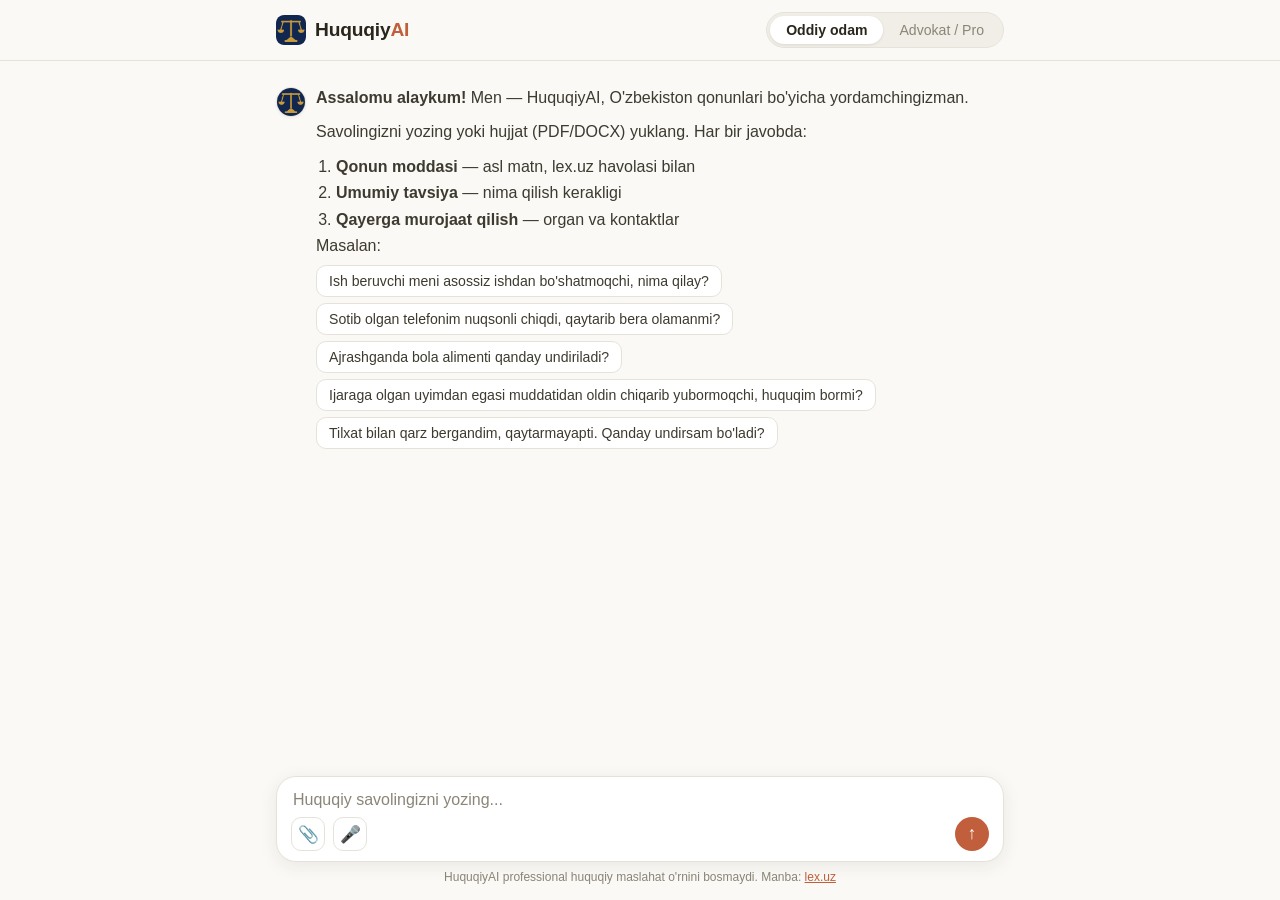
==== static/index.html @ 62997794 "Saytga ovozli savol qo'shildi (/api/ovoz + mikrofon) Ilgari ovozli savol faqat Telegram'da mumkin ed" ====
<!DOCTYPE html>
<html lang="uz">
<head>
  <meta charset="UTF-8">
  <meta name="viewport" content="width=device-width, initial-scale=1.0">
  <title>HuquqiyAI — Huquqiy yordamchi</title>
  <link rel="icon" href="/static/favicon.ico" sizes="any">
  <link rel="icon" type="image/png" sizes="32x32" href="/static/favicon-32.png">
  <link rel="icon" type="image/png" sizes="192x192" href="/static/logo-192.png">
  <link rel="apple-touch-icon" href="/static/apple-touch-icon.png">
  <link rel="stylesheet" href="/static/style.css?v=5">
</head>
<body>
  <header class="sarlavha">
    <div class="sarlavha-ich">
      <div class="logo"><img src="/static/logo-192.png" alt="HuquqiyAI logotipi"> <span>Huquqiy<b>AI</b></span></div>
      <div class="sarlavha-ong">
        <span id="baza-chip" class="baza-chip" title="Bazadagi tekshirilgan moddalar soni"></span>
        <div class="rejim-tanlash" role="radiogroup" aria-label="Rejim">
          <button id="rejim-oddiy" class="rejim-tugma faol" data-rejim="oddiy">Oddiy odam</button>
          <button id="rejim-pro" class="rejim-tugma" data-rejim="pro">Advokat / Pro</button>
        </div>
      </div>
    </div>
  </header>

  <main class="asosiy">
    <div id="chat" class="chat">
      <div class="xabar bot">
        <div class="avatar"><img src="/static/logo-192.png" alt=""></div>
        <div class="xabar-ich">
          <p><b>Assalomu alaykum!</b> Men — HuquqiyAI, O'zbekiston qonunlari bo'yicha yordamchingizman.</p>
          <p>Savolingizni yozing yoki hujjat (PDF/DOCX) yuklang. Har bir javobda:</p>
          <ol>
            <li><b>Qonun moddasi</b> — asl matn, lex.uz havolasi bilan</li>
            <li><b>Umumiy tavsiya</b> — nima qilish kerakligi</li>
            <li><b>Qayerga murojaat qilish</b> — organ va kontaktlar</li>
          </ol>
          <p class="misollar">Masalan: <button class="misol">Ish beruvchi meni asossiz ishdan bo'shatmoqchi, nima qilay?</button>
          <button class="misol">Sotib olgan telefonim nuqsonli chiqdi, qaytarib bera olamanmi?</button>
          <button class="misol">Ajrashganda bola alimenti qanday undiriladi?</button>
          <button class="misol">Ijaraga olgan uyimdan egasi muddatidan oldin chiqarib yubormoqchi, huquqim bormi?</button>
          <button class="misol">Tilxat bilan qarz bergandim, qaytarmayapti. Qanday undirsam bo'ladi?</button></p>
          <p id="hisoblagich" class="hisoblagich"></p>
        </div>
      </div>
    </div>

    <form id="forma" class="kiritish">
      <textarea id="savol" rows="1" placeholder="Huquqiy savolingizni yozing..." maxlength="4000"></textarea>
      <div class="kiritish-qator">
        <label class="fayl-tugma" title="PDF yoki DOCX hujjat yuklash">
          📎<input type="file" id="fayl" accept=".pdf,.docx,.txt" hidden>
        </label>
        <button type="button" id="mikrofon" class="fayl-tugma mikrofon-tugma" title="Savolni ovoz bilan ayting" aria-label="Ovozli savol">🎤</button>
        <span id="ovoz-holati" class="ovoz-holati"></span>
        <span id="fayl-nomi" class="fayl-nomi"></span>
        <button type="submit" id="yubor" class="yubor-tugma" aria-label="Yuborish" title="Yuborish">↑</button>
      </div>
    </form>
    <p class="pastki-eslatma">HuquqiyAI professional huquqiy maslahat o'rnini bosmaydi. Manba: <a href="https://lex.uz" target="_blank" rel="noopener">lex.uz</a></p>
  </main>

  <script src="/static/app.js?v=6"></script>
</body>
</html>
---- static/style.css ----
/* HuquqiyAI — asosiy uslublar (Claude uslubidagi iliq palitra) */
:root {
  --asosiy: #29261b;
  --urgu: #c15f3c;
  --urgu-toq: #a04d2e;
  --fon: #faf9f5;
  --karta: #ffffff;
  --krem: #f0eee6;
  --chiziq: #e5e3d9;
  --matn: #3d3a2f;
  --sokin: #8a8577;
  --yashil: #1e7d4f;
  --sariq: #b7791f;
}

* { box-sizing: border-box; margin: 0; padding: 0; }

body {
  font-family: -apple-system, "Segoe UI", Roboto, "Helvetica Neue", Arial, sans-serif;
  background: var(--fon);
  color: var(--matn);
  min-height: 100vh;
  display: flex;
  flex-direction: column;
}

/* Sarlavha */
.sarlavha {
  background: rgba(250, 249, 245, .92);
  backdrop-filter: blur(8px);
  color: var(--asosiy);
  border-bottom: 1px solid var(--chiziq);
  position: sticky;
  top: 0;
  z-index: 10;
}
.sarlavha-ich {
  max-width: 760px;
  margin: 0 auto;
  padding: 12px 16px;
  display: flex;
  align-items: center;
  justify-content: space-between;
  gap: 12px;
  flex-wrap: wrap;
}
.logo {
  font-size: 1.2rem;
  font-weight: 600;
  letter-spacing: -.01em;
  display: flex;
  align-items: center;
  gap: 9px;
}
.logo img { width: 30px; height: 30px; border-radius: 8px; display: block; }
.logo b { color: var(--urgu); }

.sarlavha-ong { display: flex; align-items: center; gap: 10px; flex-wrap: wrap; }
.baza-chip {
  font-size: .75rem;
  color: var(--sokin);
  background: var(--krem);
  border: 1px solid var(--chiziq);
  border-radius: 999px;
  padding: 4px 10px;
  white-space: nowrap;
}
.baza-chip:empty { display: none; }

.rejim-tanlash {
  display: flex;
  background: var(--krem);
  border: 1px solid var(--chiziq);
  border-radius: 999px;
  padding: 3px;
}
.rejim-tugma {
  border: 0;
  background: transparent;
  color: var(--sokin);
  padding: 6px 16px;
  border-radius: 999px;
  cursor: pointer;
  font-size: .88rem;
}
.rejim-tugma.faol {
  background: #fff;
  color: var(--asosiy);
  font-weight: 600;
  box-shadow: 0 1px 3px rgba(41, 38, 27, .1);
}

/* Chat */
.asosiy {
  flex: 1;
  width: 100%;
  max-width: 760px;
  margin: 0 auto;
  padding: 24px 16px 16px;
  display: flex;
  flex-direction: column;
}
.chat { flex: 1; display: flex; flex-direction: column; gap: 22px; padding-bottom: 24px; }

.xabar { display: flex; animation: paydo .35s ease; }
.xabar.user { justify-content: flex-end; }
@keyframes paydo {
  from { opacity: 0; transform: translateY(8px); }
  to { opacity: 1; transform: none; }
}

/* Bot avatari */
.xabar.bot { gap: 10px; }
.avatar {
  flex: 0 0 30px;
  width: 30px;
  height: 30px;
  border-radius: 50%;
  overflow: hidden;
  background: #fff;
  border: 1px solid var(--chiziq);
  display: flex;
  align-items: center;
  justify-content: center;
  font-size: .95rem;
  margin-top: 2px;
  box-shadow: 0 1px 3px rgba(41, 38, 27, .06);
}
.avatar img { width: 100%; height: 100%; object-fit: cover; display: block; }

/* Claude uslubi: assistent javobi bublesiz, fonda toza matn */
.xabar.bot .xabar-ich {
  max-width: 100%;
  flex: 1;
  min-width: 0;
  background: transparent;
  border: 0;
  padding: 0;
  line-height: 1.65;
}
/* Foydalanuvchi xabari — yumshoq krem buble */
.xabar.user .xabar-ich {
  max-width: 85%;
  background: var(--krem);
  border: 1px solid var(--chiziq);
  color: var(--matn);
  border-radius: 18px;
  padding: 10px 16px;
  line-height: 1.55;
}
.xabar-ich p + p, .xabar-ich ol { margin-top: 8px; }
.xabar-ich ol { padding-left: 20px; }

.misollar { display: flex; flex-direction: column; gap: 6px; align-items: flex-start; }
.misol {
  border: 1px solid var(--chiziq);
  color: var(--matn);
  background: #fff;
  border-radius: 10px;
  padding: 7px 12px;
  cursor: pointer;
  text-align: left;
  font-size: .88rem;
  transition: background .15s, border-color .15s;
}
.misol:hover { background: var(--krem); border-color: var(--sokin); }

/* Ochiq hisoblagich (bosh sahifa) */
.hisoblagich { font-size: .82rem; color: var(--sokin); margin-top: 10px; }
.hisoblagich:empty { display: none; }

/* Uch qismli javob bloklari */
.qism-sarlavha {
  display: flex;
  align-items: center;
  gap: 10px;
  font-size: .75rem;
  font-weight: 700;
  letter-spacing: .06em;
  text-transform: uppercase;
  color: var(--urgu);
  margin: 16px 0 8px;
}
.qism-sarlavha::after {
  content: "";
  flex: 1;
  height: 1px;
  background: var(--chiziq);
}
.qism-sarlavha:first-child { margin-top: 0; }

/* 1-qism: modda iqtibos-kartasi */
.modda-karta {
  border: 1px solid var(--chiziq);
  border-left: 4px solid var(--urgu);
  background: #fff;
  border-radius: 12px;
  padding: 12px 14px;
  margin-bottom: 8px;
  box-shadow: 0 1px 4px rgba(41, 38, 27, .05);
  transition: box-shadow .15s;
}
.modda-karta:hover { box-shadow: 0 3px 10px rgba(41, 38, 27, .09); }
.modda-karta .qonun-nomi { font-size: .8rem; color: var(--sokin); }
.modda-karta .modda-sarlavha { font-weight: 700; margin: 4px 0 6px; }
.modda-karta .modda-matn { white-space: pre-line; font-size: .93rem; }
.modda-karta .modda-past {
  margin-top: 8px;
  display: flex;
  gap: 10px;
  align-items: center;
  flex-wrap: wrap;
  font-size: .82rem;
}
.modda-karta a { color: var(--urgu); }
.belgi {
  border-radius: 999px;
  padding: 2px 10px;
  font-size: .75rem;
  font-weight: 600;
}
.belgi.verified { background: #e2f3ea; color: var(--yashil); }
.belgi.needs_verification { background: #fdf1dc; color: var(--sariq); }

/* 3-qism: murojaat kartasi */
.organ-karta {
  background: #fff;
  border: 1px solid var(--chiziq);
  border-radius: 12px;
  padding: 12px 14px;
}
.organ-karta .organ-nomi { font-weight: 700; }
.organ-karta .organ-qator { margin-top: 4px; font-size: .9rem; }
.organ-karta a { color: var(--urgu); }

.disclaimer { margin-top: 12px; font-size: .78rem; color: var(--sokin); }

/* Ariza qoralamasi bloki */
.yashirin { display: none !important; }
.ariza-blok { margin-top: 14px; }
.ariza-och {
  border: 1px solid var(--urgu);
  background: #fff;
  color: var(--urgu);
  border-radius: 10px;
  padding: 8px 14px;
  font-weight: 600;
  cursor: pointer;
  font-size: .88rem;
}
.ariza-och:hover { background: var(--krem); }
.ariza-forma {
  display: flex;
  flex-wrap: wrap;
  gap: 8px;
  margin-top: 10px;
}
.ariza-forma input {
  flex: 1 1 180px;
  border: 1px solid var(--chiziq);
  border-radius: 10px;
  padding: 8px 12px;
  font: inherit;
  background: #fff;
}
.ariza-tuz {
  border: 0;
  background: var(--urgu);
  color: #fff;
  border-radius: 10px;
  padding: 8px 18px;
  font-weight: 600;
  cursor: pointer;
}
.ariza-tuz:hover { background: var(--urgu-toq); }
.ariza-natija { margin-top: 10px; }
.ariza-matn {
  width: 100%;
  border: 1px solid var(--chiziq);
  border-radius: 12px;
  padding: 12px;
  font-family: ui-monospace, "SF Mono", Menlo, monospace;
  font-size: .85rem;
  background: #fff;
  resize: vertical;
}
.ariza-yuklab {
  margin-top: 8px;
  border: 1px solid var(--chiziq);
  background: #fff;
  color: var(--matn);
  border-radius: 10px;
  padding: 7px 14px;
  cursor: pointer;
  font-size: .85rem;
}
.ariza-yuklab:hover { background: var(--krem); }

/* Kutish animatsiyasi */
.kutish { display: inline-flex; gap: 4px; }
.kutish span {
  width: 7px; height: 7px; border-radius: 50%;
  background: var(--sokin);
  animation: pulsatsiya 1s infinite ease-in-out;
}
.kutish span:nth-child(2) { animation-delay: .18s; }
.kutish span:nth-child(3) { animation-delay: .36s; }
@keyframes pulsatsiya { 0%,100% { opacity: .3; } 50% { opacity: 1; } }

/* Kiritish paneli — bitta yaxlit yozish oynasi (Claude kompozeri uslubida) */
.kiritish {
  display: flex;
  flex-direction: column;
  background: var(--karta);
  border: 1px solid var(--chiziq);
  border-radius: 20px;
  padding: 12px 14px 10px;
  position: sticky;
  bottom: 12px;
  box-shadow: 0 4px 18px rgba(41, 38, 27, .08);
}
.kiritish:focus-within {
  border-color: var(--urgu);
  box-shadow: 0 4px 18px rgba(41, 38, 27, .08), 0 0 0 3px rgba(193, 95, 60, .12);
}
::selection { background: rgba(193, 95, 60, .22); }
.kiritish textarea {
  width: 100%;
  border: 0;
  resize: none;
  font: inherit;
  color: var(--matn);
  background: transparent;
  padding: 2px 2px 8px;
  outline: none;
  max-height: 140px;
}
.kiritish textarea::placeholder { color: var(--sokin); }
.kiritish-qator {
  display: flex;
  align-items: center;
  gap: 8px;
}
.fayl-tugma {
  cursor: pointer;
  font-size: 1.05rem;
  width: 34px;
  height: 34px;
  display: inline-flex;
  align-items: center;
  justify-content: center;
  border-radius: 10px;
  border: 1px solid var(--chiziq);
  color: var(--sokin);
  transition: background .15s;
}
.fayl-tugma:hover { background: var(--krem); }
.mikrofon-tugma { background: none; font-family: inherit; }
.mikrofon-tugma:disabled { opacity: .4; cursor: default; }
/* Yozib olish ketayotgani aniq ko'rinsin — mikrofon jimgina yoqilib qolmasin */
.mikrofon-tugma.yozilmoqda {
  background: #fdecec;
  border-color: #e0605f;
  animation: mikrofon-purtak 1.2s ease-in-out infinite;
}
@keyframes mikrofon-purtak {
  0%, 100% { box-shadow: 0 0 0 0 rgba(224, 96, 95, .45); }
  50% { box-shadow: 0 0 0 5px rgba(224, 96, 95, 0); }
}
.ovoz-holati {
  font-size: .78rem;
  color: var(--sokin);
  white-space: nowrap;
}
.ovoz-holati.yozilmoqda { color: #c8403f; }
.fayl-nomi {
  font-size: .78rem;
  color: var(--urgu);
  max-width: 200px;
  overflow: hidden;
  text-overflow: ellipsis;
  white-space: nowrap;
}
.yubor-tugma {
  margin-left: auto;
  border: 0;
  background: var(--urgu);
  color: #fff;
  border-radius: 50%;
  width: 34px;
  height: 34px;
  font-size: 1.1rem;
  line-height: 1;
  display: inline-flex;
  align-items: center;
  justify-content: center;
  cursor: pointer;
  transition: background .15s;
}
.yubor-tugma:hover { background: var(--urgu-toq); }
.yubor-tugma:disabled { opacity: .5; cursor: default; }
.pastki-eslatma { text-align: center; font-size: .75rem; color: var(--sokin); margin-top: 8px; }
.pastki-eslatma a { color: var(--urgu); }

/* Admin sahifa */
.admin-oyna { max-width: 860px; margin: 0 auto; padding: 20px 16px; width: 100%; }
.admin-karta {
  background: var(--karta);
  border: 1px solid var(--chiziq);
  border-radius: 12px;
  padding: 16px;
  margin-bottom: 16px;
}
.admin-karta h2 { font-size: 1.05rem; margin-bottom: 10px; }
.admin-karta label { display: block; font-size: .85rem; margin: 8px 0 3px; color: #52606d; }
.admin-karta input, .admin-karta textarea, .admin-karta select {
  width: 100%;
  border: 1px solid var(--chiziq);
  border-radius: 8px;
  padding: 8px 10px;
  font: inherit;
}
.admin-karta textarea { min-height: 120px; }
.admin-tugma {
  margin-top: 12px;
  border: 0;
  background: var(--urgu);
  color: #fff;
  border-radius: 8px;
  padding: 9px 18px;
  font-weight: 600;
  cursor: pointer;
}
.modda-royxat-qator {
  display: flex;
  justify-content: space-between;
  gap: 8px;
  align-items: center;
  padding: 8px 0;
  border-bottom: 1px solid var(--chiziq);
  font-size: .9rem;
  flex-wrap: wrap;
}
.modda-royxat-qator:last-child { border-bottom: 0; }
.tahrir-tugma {
  border: 1px solid var(--urgu);
  background: #fff;
  color: var(--urgu);
  border-radius: 7px;
  padding: 4px 12px;
  cursor: pointer;
  font-size: .82rem;
}
.xato-xabar { color: #b32d2d; font-size: .85rem; margin-top: 8px; }
.ok-xabar { color: var(--yashil); font-size: .85rem; margin-top: 8px; }

/* Admin statistika */
.stat-sarlavha { font-size: .9rem; margin: 16px 0 8px; color: var(--asosiy); }
.stat-kartalar {
  display: grid;
  grid-template-columns: repeat(auto-fit, minmax(150px, 1fr));
  gap: 10px;
}
.stat-karta {
  background: var(--krem);
  border: 1px solid var(--chiziq);
  border-radius: 10px;
  padding: 12px;
  text-align: center;
}
.stat-qiymat { font-size: 1.3rem; font-weight: 700; color: var(--urgu); }
.stat-nomi { font-size: .78rem; color: var(--sokin); margin-top: 4px; }
.stat-grafik {
  display: flex;
  align-items: flex-end;
  gap: 3px;
  height: 110px;
  border-bottom: 1px solid var(--chiziq);
  padding-bottom: 2px;
}
.stat-ustun { flex: 1; height: 100%; display: flex; align-items: flex-end; }
.stat-bar {
  width: 100%;
  min-height: 2px;
  background: var(--urgu);
  border-radius: 3px 3px 0 0;
  transition: height .3s;
}
.stat-bar.bosh { background: var(--chiziq); }
.mavzu-qator { display: flex; align-items: center; gap: 8px; margin: 5px 0; font-size: .85rem; }
.mavzu-nomi { flex: 0 0 110px; color: var(--matn); }
.mavzu-bar {
  display: inline-block;
  height: 12px;
  min-width: 4px;
  background: var(--urgu);
  border-radius: 6px;
  opacity: .75;
}
.mavzu-son { color: var(--sokin); }
.topilmagan-qator {
  padding: 6px 0;
  border-bottom: 1px solid var(--chiziq);
  font-size: .87rem;
}
.topilmagan-qator:last-child { border-bottom: 0; }
.topilmagan-sana { color: var(--sokin); font-size: .78rem; margin-right: 6px; }

@media (max-width: 640px) {
  .xabar-ich { max-width: 100%; }
  .sarlavha-ich { justify-content: center; }
  .baza-chip { display: none; }
  .avatar { flex-basis: 26px; width: 26px; height: 26px; font-size: .8rem; }
}
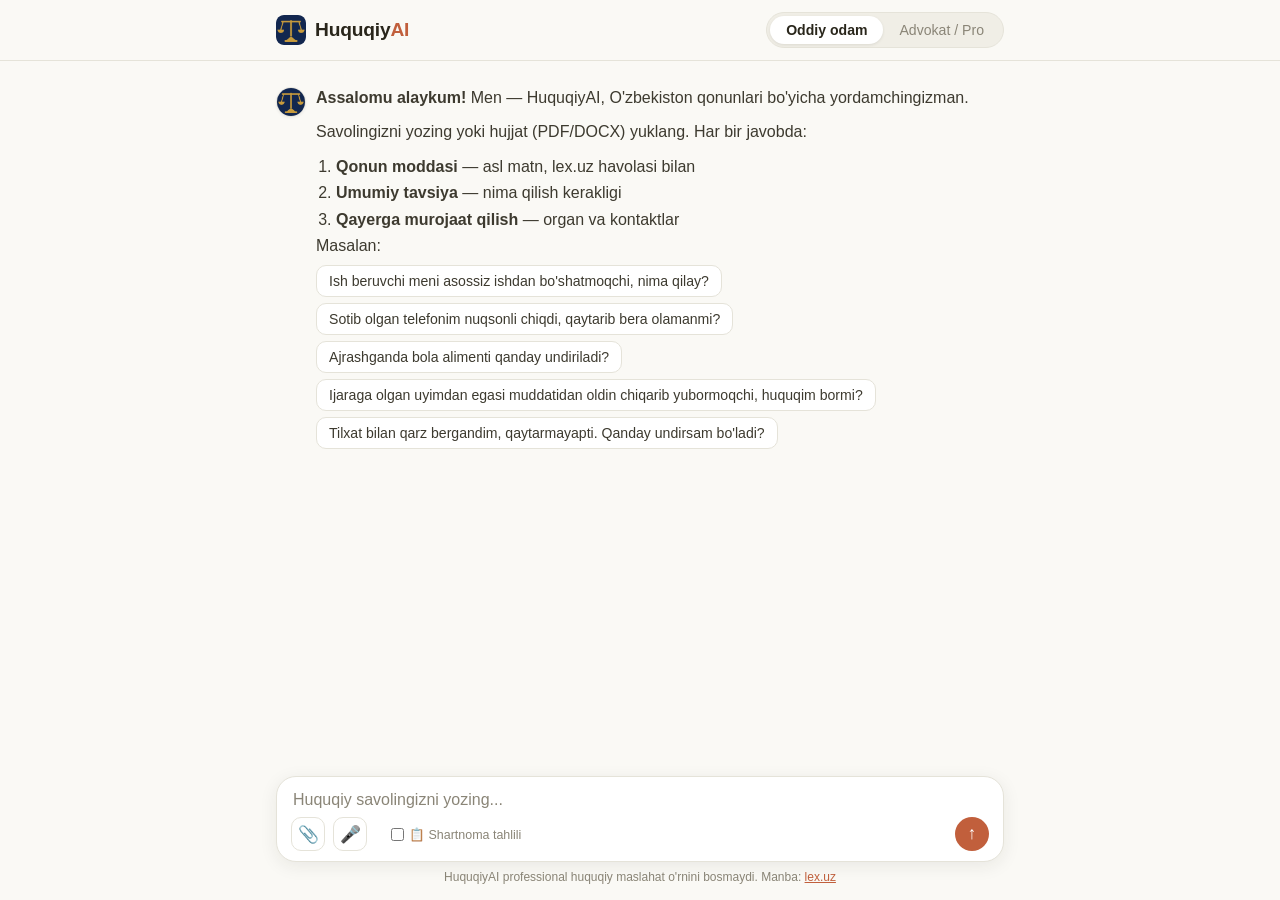
==== commit 3470bac5: "Shartnoma tahlili: band-band, xavf darajasi va qonun moddasi bilan Muammo: shartnoma uch qismli javo" ====
--- a/static/index.html
+++ b/static/index.html
@@ -55,12 +55,15 @@
         <button type="button" id="mikrofon" class="fayl-tugma mikrofon-tugma" title="Savolni ovoz bilan ayting" aria-label="Ovozli savol">🎤</button>
         <span id="ovoz-holati" class="ovoz-holati"></span>
         <span id="fayl-nomi" class="fayl-nomi"></span>
+        <label id="shartnoma-tanlov" class="shartnoma-tanlov" hidden title="Shartnomani band-band tahlil qilish">
+          <input type="checkbox" id="shartnoma-belgi"> 📋 Shartnoma tahlili
+        </label>
         <button type="submit" id="yubor" class="yubor-tugma" aria-label="Yuborish" title="Yuborish">↑</button>
       </div>
     </form>
     <p class="pastki-eslatma">HuquqiyAI professional huquqiy maslahat o'rnini bosmaydi. Manba: <a href="https://lex.uz" target="_blank" rel="noopener">lex.uz</a></p>
   </main>
 
-  <script src="/static/app.js?v=6"></script>
+  <script src="/static/app.js?v=7"></script>
 </body>
 </html>
--- a/static/style.css
+++ b/static/style.css
@@ -373,6 +373,59 @@
   white-space: nowrap;
 }
 .ovoz-holati.yozilmoqda { color: #c8403f; }
+.shartnoma-tanlov {
+  display: inline-flex;
+  align-items: center;
+  gap: 5px;
+  font-size: .78rem;
+  color: var(--sokin);
+  cursor: pointer;
+  white-space: nowrap;
+}
+.shartnoma-tanlov input { cursor: pointer; }
+
+/* Shartnoma tahlili */
+.shartnoma-mazmun {
+  background: var(--krem);
+  border: 1px solid var(--chiziq);
+  border-radius: 10px;
+  padding: 10px 12px;
+  margin-bottom: 6px;
+}
+.mazmun-qator { display: flex; gap: 8px; font-size: .85rem; padding: 2px 0; }
+.mazmun-nomi { flex: 0 0 78px; color: var(--sokin); }
+.band-karta {
+  border: 1px solid var(--chiziq);
+  border-left: 3px solid var(--chiziq);
+  border-radius: 8px;
+  padding: 10px 12px;
+  margin: 8px 0;
+  background: #fff;
+}
+.band-karta.qizil { border-left-color: #d64545; background: #fdf6f6; }
+.band-karta.sariq { border-left-color: #d99b2b; background: #fdfaf3; }
+.band-karta.yashil { border-left-color: #6b9c6b; }
+.band-bosh { display: flex; align-items: baseline; gap: 7px; flex-wrap: wrap; }
+.band-belgi { font-size: .8rem; }
+.band-raqam {
+  font-weight: 700;
+  font-size: .85rem;
+  color: var(--asosiy);
+  flex: 0 0 auto;
+}
+.band-mazmun { font-weight: 600; font-size: .9rem; flex: 1 1 200px; }
+.band-daraja {
+  font-size: .72rem;
+  color: var(--sokin);
+  text-transform: uppercase;
+  letter-spacing: .04em;
+  margin: 4px 0 5px 22px;
+}
+.band-izoh { font-size: .87rem; line-height: 1.5; margin-left: 22px; }
+.band-modda { margin: 8px 0 0 22px; font-size: .82rem; }
+.band-modda summary { cursor: pointer; color: var(--urgu); padding: 3px 0; }
+.band-modda .modda-matn { margin: 6px 0; white-space: pre-wrap; }
+.band-modda a { color: var(--urgu); font-size: .8rem; }
 .fayl-nomi {
   font-size: .78rem;
   color: var(--urgu);
@@ -487,6 +540,55 @@
   transition: height .3s;
 }
 .stat-bar.bosh { background: var(--chiziq); }
+/* Ustunning yuqori qismi — bot ulushi */
+.stat-bar-bot {
+  width: 100%;
+  background: #7c9c6b;
+  border-radius: 3px 3px 0 0;
+}
+.grafik-izoh {
+  display: flex;
+  gap: 14px;
+  margin-top: 6px;
+  font-size: .75rem;
+  color: var(--sokin);
+}
+.grafik-izoh i {
+  display: inline-block;
+  width: 10px;
+  height: 10px;
+  border-radius: 3px;
+  margin-right: 4px;
+  vertical-align: -1px;
+}
+.grafik-izoh .rang-sayt { background: var(--urgu); }
+.grafik-izoh .rang-bot { background: #7c9c6b; }
+.stat-manbalar {
+  display: grid;
+  grid-template-columns: repeat(auto-fit, minmax(220px, 1fr));
+  gap: 10px;
+}
+.manba-blok {
+  background: var(--krem);
+  border: 1px solid var(--chiziq);
+  border-radius: 10px;
+  padding: 12px;
+}
+.manba-nomi {
+  font-weight: 700;
+  font-size: .9rem;
+  margin-bottom: 8px;
+  color: var(--asosiy);
+}
+.manba-qator {
+  display: flex;
+  justify-content: space-between;
+  gap: 10px;
+  font-size: .82rem;
+  color: var(--sokin);
+  padding: 3px 0;
+}
+.manba-qator b { color: var(--matn); }
 .mavzu-qator { display: flex; align-items: center; gap: 8px; margin: 5px 0; font-size: .85rem; }
 .mavzu-nomi { flex: 0 0 110px; color: var(--matn); }
 .mavzu-bar {
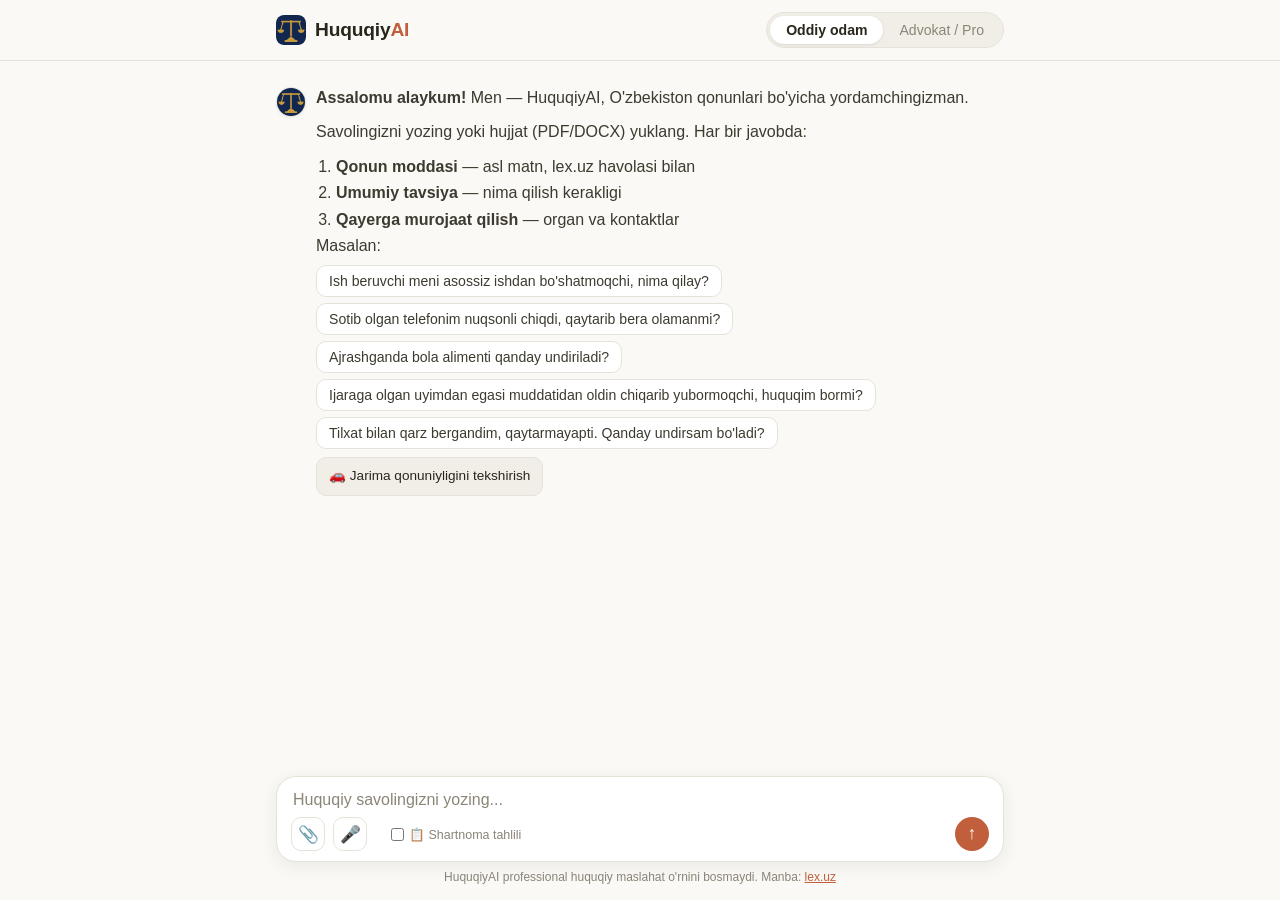
==== commit 5662a1b5: "Jarima tekshiruvi saytda va botda Saytda "Jarima qonuniyligini tekshirish" tugmasi forma ochadi, bot" ====
--- a/static/index.html
+++ b/static/index.html
@@ -41,6 +41,9 @@
           <button class="misol">Ajrashganda bola alimenti qanday undiriladi?</button>
           <button class="misol">Ijaraga olgan uyimdan egasi muddatidan oldin chiqarib yubormoqchi, huquqim bormi?</button>
           <button class="misol">Tilxat bilan qarz bergandim, qaytarmayapti. Qanday undirsam bo'ladi?</button></p>
+          <p class="vosita-qator">
+            <button type="button" id="jarima-och" class="vosita-tugma">🚗 Jarima qonuniyligini tekshirish</button>
+          </p>
           <p id="hisoblagich" class="hisoblagich"></p>
         </div>
       </div>
@@ -64,6 +67,6 @@
     <p class="pastki-eslatma">HuquqiyAI professional huquqiy maslahat o'rnini bosmaydi. Manba: <a href="https://lex.uz" target="_blank" rel="noopener">lex.uz</a></p>
   </main>
 
-  <script src="/static/app.js?v=7"></script>
+  <script src="/static/app.js?v=8"></script>
 </body>
 </html>
--- a/static/style.css
+++ b/static/style.css
@@ -426,6 +426,58 @@
 .band-modda summary { cursor: pointer; color: var(--urgu); padding: 3px 0; }
 .band-modda .modda-matn { margin: 6px 0; white-space: pre-wrap; }
 .band-modda a { color: var(--urgu); font-size: .8rem; }
+
+/* Jarima tekshiruvi */
+.vosita-qator { margin: 10px 0 4px; }
+.vosita-tugma {
+  border: 1px solid var(--chiziq);
+  background: var(--krem);
+  color: var(--asosiy);
+  border-radius: 10px;
+  padding: 7px 12px;
+  font: inherit;
+  font-size: .85rem;
+  cursor: pointer;
+  transition: background .15s;
+}
+.vosita-tugma:hover { background: #fff; border-color: var(--urgu); }
+.jarima-forma { display: grid; gap: 8px; margin-top: 8px; }
+.jarima-maydon { display: flex; flex-direction: column; gap: 3px; font-size: .82rem; color: var(--sokin); }
+.jarima-maydon input {
+  border: 1px solid var(--chiziq);
+  border-radius: 8px;
+  padding: 7px 9px;
+  font: inherit;
+  font-size: .88rem;
+  color: var(--matn);
+}
+.jarima-belgi { flex-direction: row; align-items: center; gap: 7px; }
+.jarima-belgi input { width: auto; }
+.jarima-tekshir {
+  border: 0;
+  background: var(--urgu);
+  color: #fff;
+  border-radius: 8px;
+  padding: 9px 14px;
+  font: inherit;
+  font-size: .9rem;
+  cursor: pointer;
+  justify-self: start;
+}
+.jarima-tekshir:disabled { opacity: .5; cursor: default; }
+.shikoyat-muddat {
+  background: #fdf6ec;
+  border: 1px solid #e6c98f;
+  border-radius: 8px;
+  padding: 8px 11px;
+  font-size: .87rem;
+  font-weight: 600;
+  margin-bottom: 8px;
+}
+/* Tekshiruv kartalari band-karta uslubini qayta ishlatadi */
+.band-karta.asos { border-left-color: #d64545; background: #fdf6f6; }
+.band-karta.diqqat { border-left-color: #d99b2b; background: #fdfaf3; }
+.band-karta.joyida { border-left-color: #6b9c6b; }
 .fayl-nomi {
   font-size: .78rem;
   color: var(--urgu);
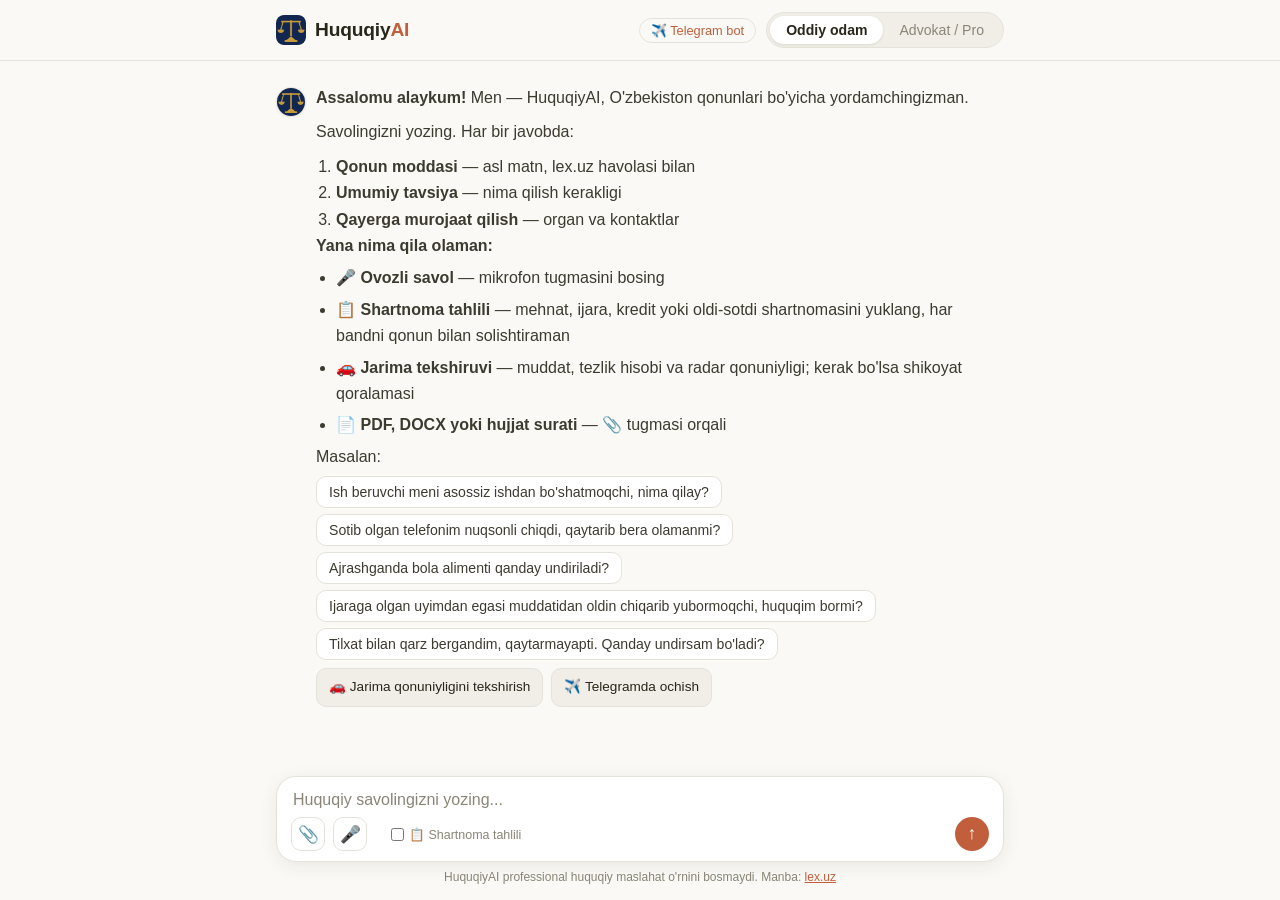
==== commit e822249d: "/start yangilandi, saytga bot havolasi, admin statistikasi /start eskirgan edi: faqat savol-javob va" ====
--- a/static/index.html
+++ b/static/index.html
@@ -8,13 +8,15 @@
   <link rel="icon" type="image/png" sizes="32x32" href="/static/favicon-32.png">
   <link rel="icon" type="image/png" sizes="192x192" href="/static/logo-192.png">
   <link rel="apple-touch-icon" href="/static/apple-touch-icon.png">
-  <link rel="stylesheet" href="/static/style.css?v=5">
+  <link rel="stylesheet" href="/static/style.css?v=6">
 </head>
 <body>
   <header class="sarlavha">
     <div class="sarlavha-ich">
       <div class="logo"><img src="/static/logo-192.png" alt="HuquqiyAI logotipi"> <span>Huquqiy<b>AI</b></span></div>
       <div class="sarlavha-ong">
+        <a class="bot-havola" href="https://t.me/HuquqiyAIbot" target="_blank" rel="noopener"
+           title="Telegram botda ochish">✈️ Telegram bot</a>
         <span id="baza-chip" class="baza-chip" title="Bazadagi tekshirilgan moddalar soni"></span>
         <div class="rejim-tanlash" role="radiogroup" aria-label="Rejim">
           <button id="rejim-oddiy" class="rejim-tugma faol" data-rejim="oddiy">Oddiy odam</button>
@@ -30,12 +32,21 @@
         <div class="avatar"><img src="/static/logo-192.png" alt=""></div>
         <div class="xabar-ich">
           <p><b>Assalomu alaykum!</b> Men — HuquqiyAI, O'zbekiston qonunlari bo'yicha yordamchingizman.</p>
-          <p>Savolingizni yozing yoki hujjat (PDF/DOCX) yuklang. Har bir javobda:</p>
+          <p>Savolingizni yozing. Har bir javobda:</p>
           <ol>
             <li><b>Qonun moddasi</b> — asl matn, lex.uz havolasi bilan</li>
             <li><b>Umumiy tavsiya</b> — nima qilish kerakligi</li>
             <li><b>Qayerga murojaat qilish</b> — organ va kontaktlar</li>
           </ol>
+          <p><b>Yana nima qila olaman:</b></p>
+          <ul class="imkoniyatlar">
+            <li>🎤 <b>Ovozli savol</b> — mikrofon tugmasini bosing</li>
+            <li>📋 <b>Shartnoma tahlili</b> — mehnat, ijara, kredit yoki oldi-sotdi
+                shartnomasini yuklang, har bandni qonun bilan solishtiraman</li>
+            <li>🚗 <b>Jarima tekshiruvi</b> — muddat, tezlik hisobi va radar
+                qonuniyligi; kerak bo'lsa shikoyat qoralamasi</li>
+            <li>📄 <b>PDF, DOCX yoki hujjat surati</b> — 📎 tugmasi orqali</li>
+          </ul>
           <p class="misollar">Masalan: <button class="misol">Ish beruvchi meni asossiz ishdan bo'shatmoqchi, nima qilay?</button>
           <button class="misol">Sotib olgan telefonim nuqsonli chiqdi, qaytarib bera olamanmi?</button>
           <button class="misol">Ajrashganda bola alimenti qanday undiriladi?</button>
@@ -43,6 +54,7 @@
           <button class="misol">Tilxat bilan qarz bergandim, qaytarmayapti. Qanday undirsam bo'ladi?</button></p>
           <p class="vosita-qator">
             <button type="button" id="jarima-och" class="vosita-tugma">🚗 Jarima qonuniyligini tekshirish</button>
+            <a class="vosita-tugma" href="https://t.me/HuquqiyAIbot" target="_blank" rel="noopener">✈️ Telegramda ochish</a>
           </p>
           <p id="hisoblagich" class="hisoblagich"></p>
         </div>
@@ -52,8 +64,8 @@
     <form id="forma" class="kiritish">
       <textarea id="savol" rows="1" placeholder="Huquqiy savolingizni yozing..." maxlength="4000"></textarea>
       <div class="kiritish-qator">
-        <label class="fayl-tugma" title="PDF yoki DOCX hujjat yuklash">
-          📎<input type="file" id="fayl" accept=".pdf,.docx,.txt" hidden>
+        <label class="fayl-tugma" title="PDF, DOCX yoki hujjat surati">
+          📎<input type="file" id="fayl" accept=".pdf,.docx,.txt,image/*" hidden>
         </label>
         <button type="button" id="mikrofon" class="fayl-tugma mikrofon-tugma" title="Savolni ovoz bilan ayting" aria-label="Ovozli savol">🎤</button>
         <span id="ovoz-holati" class="ovoz-holati"></span>
@@ -67,6 +79,6 @@
     <p class="pastki-eslatma">HuquqiyAI professional huquqiy maslahat o'rnini bosmaydi. Manba: <a href="https://lex.uz" target="_blank" rel="noopener">lex.uz</a></p>
   </main>
 
-  <script src="/static/app.js?v=8"></script>
+  <script src="/static/app.js?v=13"></script>
 </body>
 </html>
--- a/static/style.css
+++ b/static/style.css
@@ -666,3 +666,33 @@
   .baza-chip { display: none; }
   .avatar { flex-basis: 26px; width: 26px; height: 26px; font-size: .8rem; }
 }
+.shikoyat-yoli {
+  margin: 4px 0 10px 18px;
+  padding: 0;
+  font-size: .87rem;
+  line-height: 1.55;
+}
+.shikoyat-yoli li { margin: 5px 0; }
+.jarima-rasm {
+  display: flex;
+  align-items: center;
+  gap: 10px;
+  flex-wrap: wrap;
+  margin: 8px 0 4px;
+}
+.jarima-rasm .vosita-tugma { margin: 0; }
+.bot-havola {
+  font-size: .8rem;
+  color: var(--urgu);
+  text-decoration: none;
+  border: 1px solid var(--chiziq);
+  border-radius: 999px;
+  padding: 4px 11px;
+  white-space: nowrap;
+  transition: background .15s, border-color .15s;
+}
+.bot-havola:hover { background: var(--krem); border-color: var(--urgu); }
+.imkoniyatlar { padding-left: 20px; margin-top: 6px; }
+.imkoniyatlar li { margin: 5px 0; }
+.vosita-qator { display: flex; gap: 8px; flex-wrap: wrap; align-items: center; }
+a.vosita-tugma { text-decoration: none; display: inline-block; }
